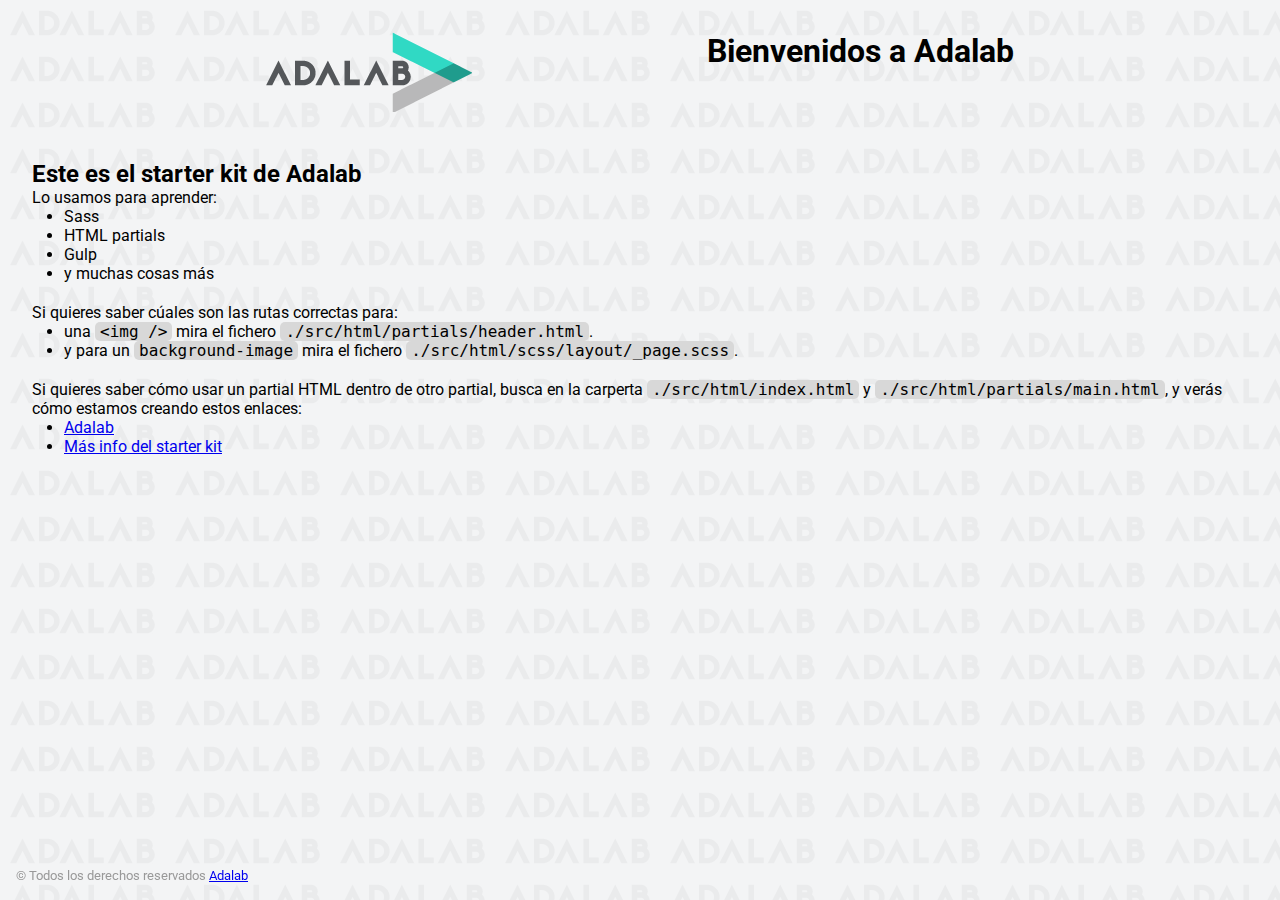
==== docs/index.html @ 2b2c882f "installed startet kit adalab" ====
<!DOCTYPE html>
<html lang="es">
  <head>
    <meta charset="UTF-8" />
    <meta name="viewport" content="width=device-width, initial-scale=1" />
    <title>Adalab Web Starter Kit</title>
    <link href="https://fonts.googleapis.com/css?family=Roboto&display=swap" rel="stylesheet" />
    <link rel="stylesheet" href="./assets/css/main.css" />
    <link rel="icon" href="./assets/images/favicon.png" />
  </head>

  <body>
    <div class="page">
      <header class="page__header">
        <img src="./assets/images/logo-adalab.png" alt="Adalab">
        <h1>Bienvenidos a Adalab</h1>
      </header>

      <main class="page__main">
        <h2>Este es el starter kit de Adalab</h2>
        <p>Lo usamos para aprender:</p>
        <ul class="main__list">
          <li>Sass</li>
          <li>HTML partials</li>
          <li>Gulp</li>
          <li>y muchas cosas más</li>
        </ul>
        <p>Si quieres saber cúales son las rutas correctas para:</p>
        <ul class="main__list">
          <li>
            una <code class="code">&lt;img /&gt;</code> mira el fichero
            <code class="code">./src/html/partials/header.html</code>.
          </li>
          <li>
            y para un <code class="code">background-image</code> mira el fichero
            <code class="code">./src/html/scss/layout/_page.scss</code>.
          </li>
        </ul>
        <p>
          Si quieres saber cómo usar un partial HTML dentro de otro partial, busca en la carperta
          <code class="code">./src/html/index.html</code> y
          <code class="code">./src/html/partials/main.html</code>, y verás cómo estamos creando estos
          enlaces:
        </p>
        <ul class="main__list">
          <li>
            <a class="link__adalab" href="https://adalab.es">Adalab</a>

          </li>
          <li>
            <a class="" href="./more-info.html">Más info del starter kit</a>

          </li>
        </ul>
      </main>

      <footer class="page__footer">
        <small>
          &copy; Todos los derechos reservados
          <a class="link__adalab" href="https://adalab.es">Adalab</a>

        </small>
      </footer>

    </div>
    <script src="./assets/js/main.js"></script>
  </body>
</html>
---- docs/assets/css/main.css ----
*{box-sizing:border-box;margin:0;padding:0}.code{font-size:16px;background:#d8d8d8;padding:0 5px;border-radius:5px}.link__adalab:hover{background-color:#099d8d;color:#fff}.link__github:hover{background-color:#CCC;color:#000}body{padding:2rem;height:100vh;background-image:url("../images/bg-adalab.png");background-color:#f3f4f5;font-family:"Roboto",sans-serif}.page__header{display:flex;justify-content:space-evenly;margin-bottom:3rem}.page__footer{position:fixed;left:0;bottom:0;width:100vw;padding:1rem;color:#999}.main__list{padding-left:2rem;padding-bottom:20px}
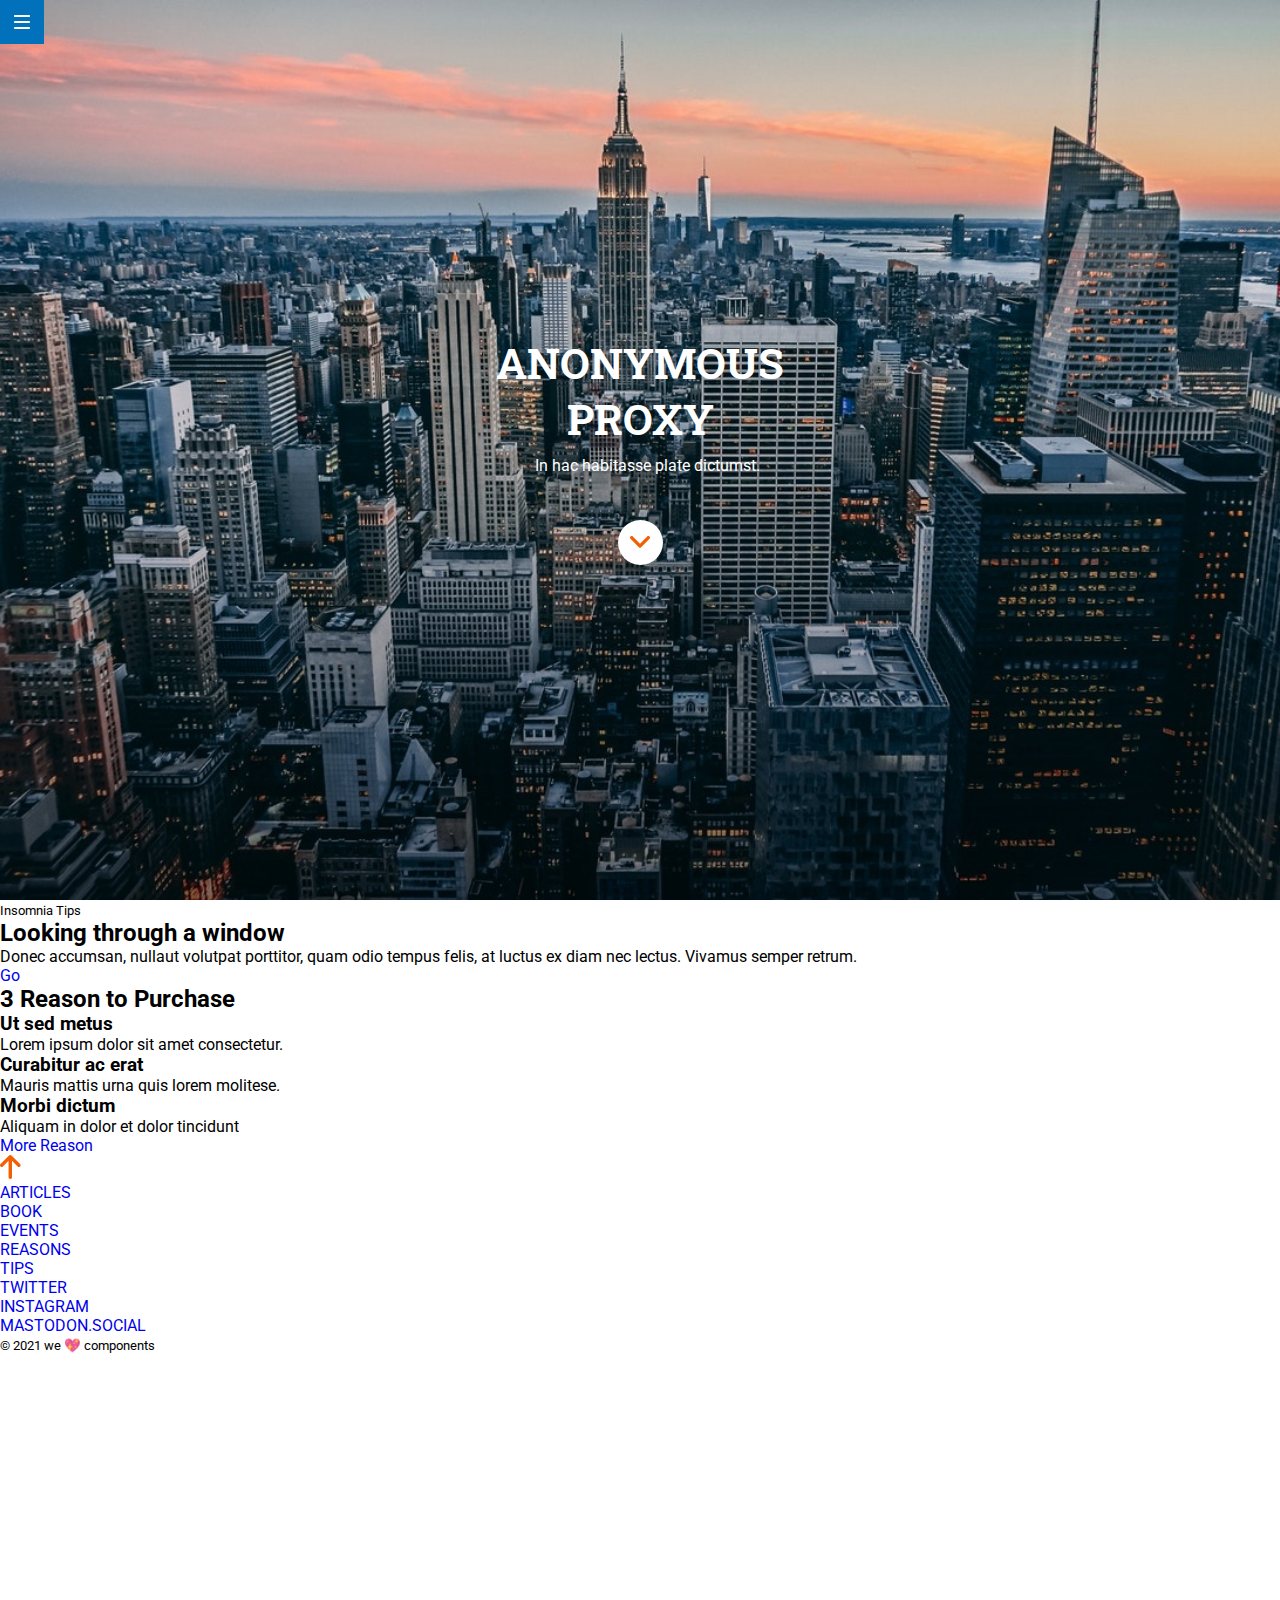
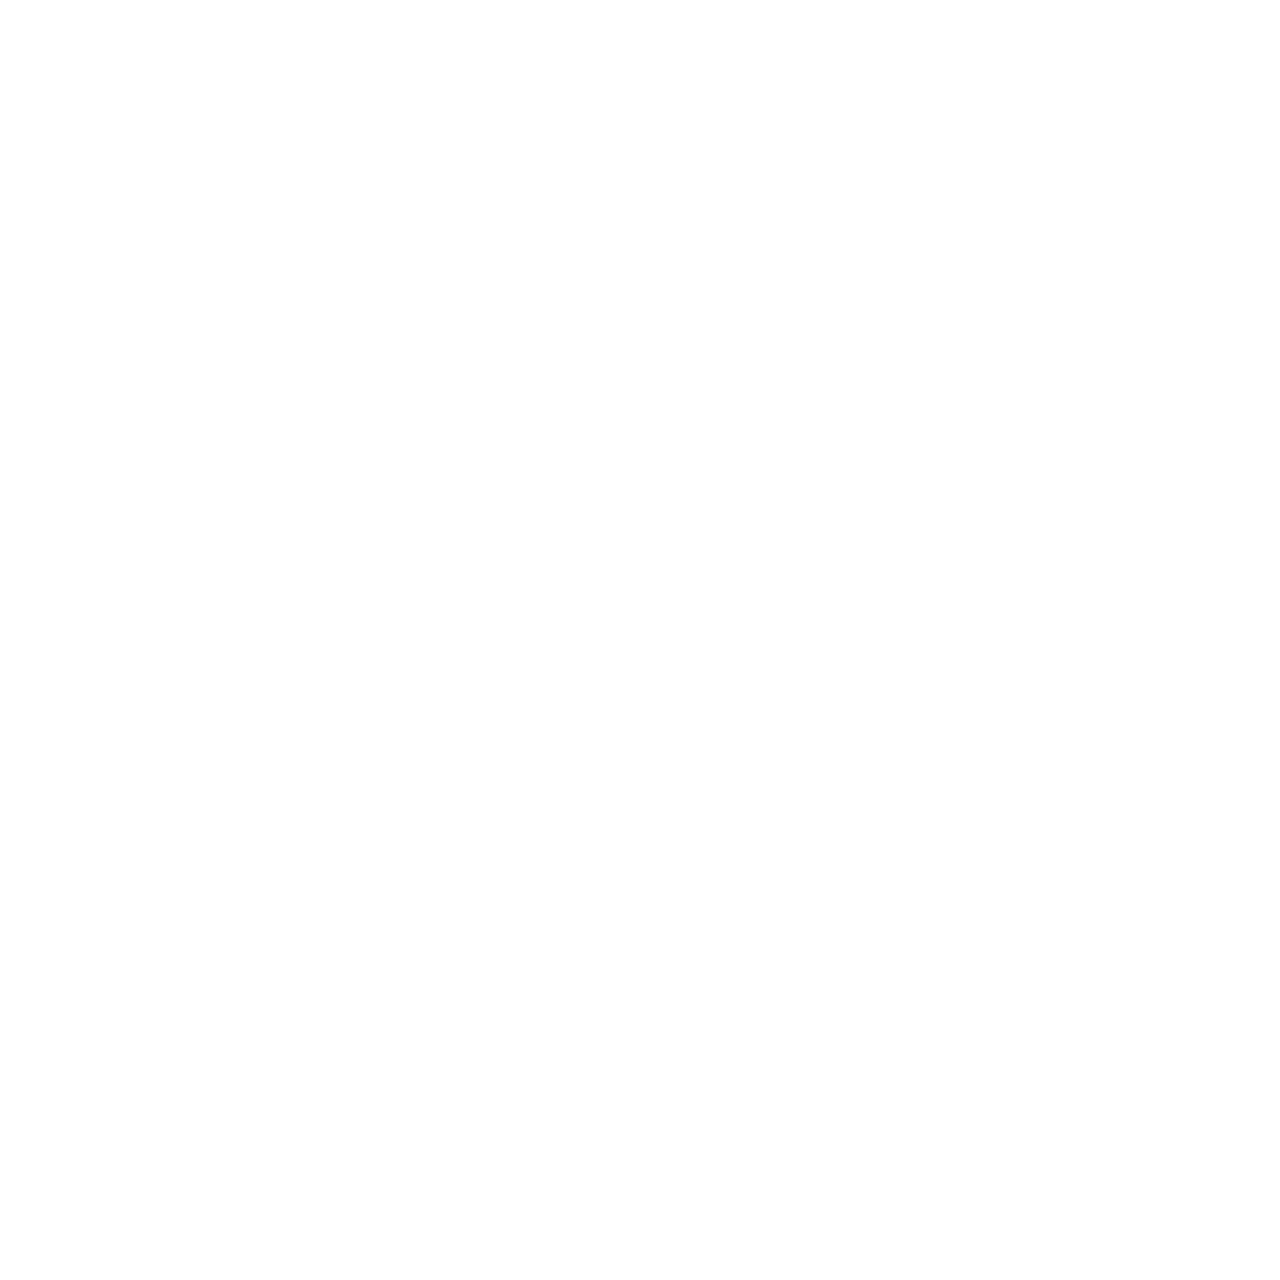
==== commit 186e054b: "generate docs" ====
--- a/docs/index.html
+++ b/docs/index.html
@@ -3,66 +3,102 @@
   <head>
     <meta charset="UTF-8" />
     <meta name="viewport" content="width=device-width, initial-scale=1" />
-    <title>Adalab Web Starter Kit</title>
-    <link href="https://fonts.googleapis.com/css?family=Roboto&display=swap" rel="stylesheet" />
+    <title>Modulo 1 evaluacion final Lucia Enriquez</title>
+    <link
+      href="https://fonts.googleapis.com/css2?family=Roboto&family=Roboto+Slab&display=swap"
+      rel="stylesheet"
+    />
     <link rel="stylesheet" href="./assets/css/main.css" />
     <link rel="icon" href="./assets/images/favicon.png" />
   </head>
 
   <body>
-    <div class="page">
-      <header class="page__header">
-        <img src="./assets/images/logo-adalab.png" alt="Adalab">
-        <h1>Bienvenidos a Adalab</h1>
-      </header>
+    <header class="page__header">
+      <a class="menu" href="">
+        <img src="./assets/images/ico-menu.svg" alt="icon menu" />
+      </a>
+      <h1 class="anonimous">Anonymous Proxy</h1>
+      <p class="habittasse">In hac habitasse plate dictumst.</p>
+      <a class="button_footer" href="#">
+        <img src="./assets/images/ico-scroll-down.svg" alt="button header" />
+      </a>
+    </header>
 
-      <main class="page__main">
-        <h2>Este es el starter kit de Adalab</h2>
-        <p>Lo usamos para aprender:</p>
-        <ul class="main__list">
-          <li>Sass</li>
-          <li>HTML partials</li>
-          <li>Gulp</li>
-          <li>y muchas cosas más</li>
-        </ul>
-        <p>Si quieres saber cúales son las rutas correctas para:</p>
-        <ul class="main__list">
+    <main class="page__main">
+      <section>
+        <article>
+          <small class="text_sup">Insomnia Tips</small>
+          <h2>Looking through a window</h2>
+          <p>
+            Donec accumsan, nullaut volutpat porttitor, quam odio tempus felis, at
+            luctus ex diam nec lectus. Vivamus semper retrum.
+          </p>
+          <a href="#" title="open content">Go</a>
+        </article>
+      </section>
+
+      <section>
+        <h2>3 Reason to Purchase</h2>
+        <article>
+          <h3>Ut sed metus</h3>
+          <p>Lorem ipsum dolor sit amet consectetur.</p>
+        </article>
+        <article>
+          <h3>Curabitur ac erat</h3>
+          <p>Mauris mattis urna quis lorem molitese.</p>
+        </article>
+        <article>
+          <h3>Morbi dictum</h3>
+          <p>Aliquam in dolor et dolor tincidunt</p>
+        </article>
+
+        <a href="#" title="more reason">More Reason</a>
+      </section>
+    </main>
+
+    <footer>
+      <a href="#"><img src="./assets/images/ico-arrow.svg" alt="icon menu" /></a>
+
+      <nav class="links_web">
+        <ul>
           <li>
-            una <code class="code">&lt;img /&gt;</code> mira el fichero
-            <code class="code">./src/html/partials/header.html</code>.
+            <a href="#" title="link articles">ARTICLES</a>
           </li>
           <li>
-            y para un <code class="code">background-image</code> mira el fichero
-            <code class="code">./src/html/scss/layout/_page.scss</code>.
+            <a href="#" title="link book">BOOK</a>
+          </li>
+          <li>
+            <a href="#" title="link events">EVENTS</a>
+          </li>
+          <li>
+            <a href="#" title="link reason">REASONS</a>
+          </li>
+          <li>
+            <a href="#" title="link tips">TIPS</a>
           </li>
         </ul>
-        <p>
-          Si quieres saber cómo usar un partial HTML dentro de otro partial, busca en la carperta
-          <code class="code">./src/html/index.html</code> y
-          <code class="code">./src/html/partials/main.html</code>, y verás cómo estamos creando estos
-          enlaces:
-        </p>
-        <ul class="main__list">
+      </nav>
+      <nav class="links_social_media">
+        <ul>
           <li>
-            <a class="link__adalab" href="https://adalab.es">Adalab</a>
-
+            <a href="https://twitter.com/Adalab_Digital" target="_blank">TWITTER</a>
           </li>
           <li>
-            <a class="" href="./more-info.html">Más info del starter kit</a>
-
+            <a href="https://www.instagram.com/adalab_digital/" target="_blank"
+              >INSTAGRAM</a
+            >
+          </li>
+          <li>
+            <a href="https://mastodon.social/@mastodon_es" target="_blank"
+              >MASTODON.SOCIAL</a
+            >
           </li>
         </ul>
-      </main>
+      </nav>
 
-      <footer class="page__footer">
-        <small>
-          &copy; Todos los derechos reservados
-          <a class="link__adalab" href="https://adalab.es">Adalab</a>
+      <small>&copy 2021 </small>
+      <small>we 💖 components</small>
+    </footer>
 
-        </small>
-      </footer>
-
-    </div>
-    <script src="./assets/js/main.js"></script>
   </body>
 </html>
--- a/docs/assets/css/main.css
+++ b/docs/assets/css/main.css
@@ -1 +1 @@
-*{box-sizing:border-box;margin:0;padding:0}.code{font-size:16px;background:#d8d8d8;padding:0 5px;border-radius:5px}.link__adalab:hover{background-color:#099d8d;color:#fff}.link__github:hover{background-color:#CCC;color:#000}body{padding:2rem;height:100vh;background-image:url("../images/bg-adalab.png");background-color:#f3f4f5;font-family:"Roboto",sans-serif}.page__header{display:flex;justify-content:space-evenly;margin-bottom:3rem}.page__footer{position:fixed;left:0;bottom:0;width:100vw;padding:1rem;color:#999}.main__list{padding-left:2rem;padding-bottom:20px}
+*{margin:0;padding:0;list-style:none;text-decoration:none;border:none;outline:none;box-sizing:border-box}.code{font-size:16px;background:#d8d8d8;padding:0 5px;border-radius:5px}body{background-color:#fff;font-family:"Roboto",sans-serif;height:320vh}.page__header{background:url(../images/cover.jpg);background-size:cover;background-repeat:no-repeat;background-position-x:center;height:100vh;display:flex;position:relative;flex-direction:column;justify-content:center;align-items:center;width:100%;left:0;top:0;color:white}.menu{width:44px;height:44px;display:flex;position:fixed;left:0;top:0;background-color:#0271bc;align-items:center;justify-content:center}.anonimous{font-size:42px;text-align:center;max-width:300px;text-transform:uppercase;font-family:"Roboto Slab",serif;line-height:1.31em}.habittasse{font-size:16px;margin:10px 0 45px 15px}.button_footer{width:45px;height:45px;background:white;border-radius:50%;display:flex;justify-content:center;align-items:center}.page__footer{position:fixed;left:0;bottom:0;width:100vw;padding:1rem}
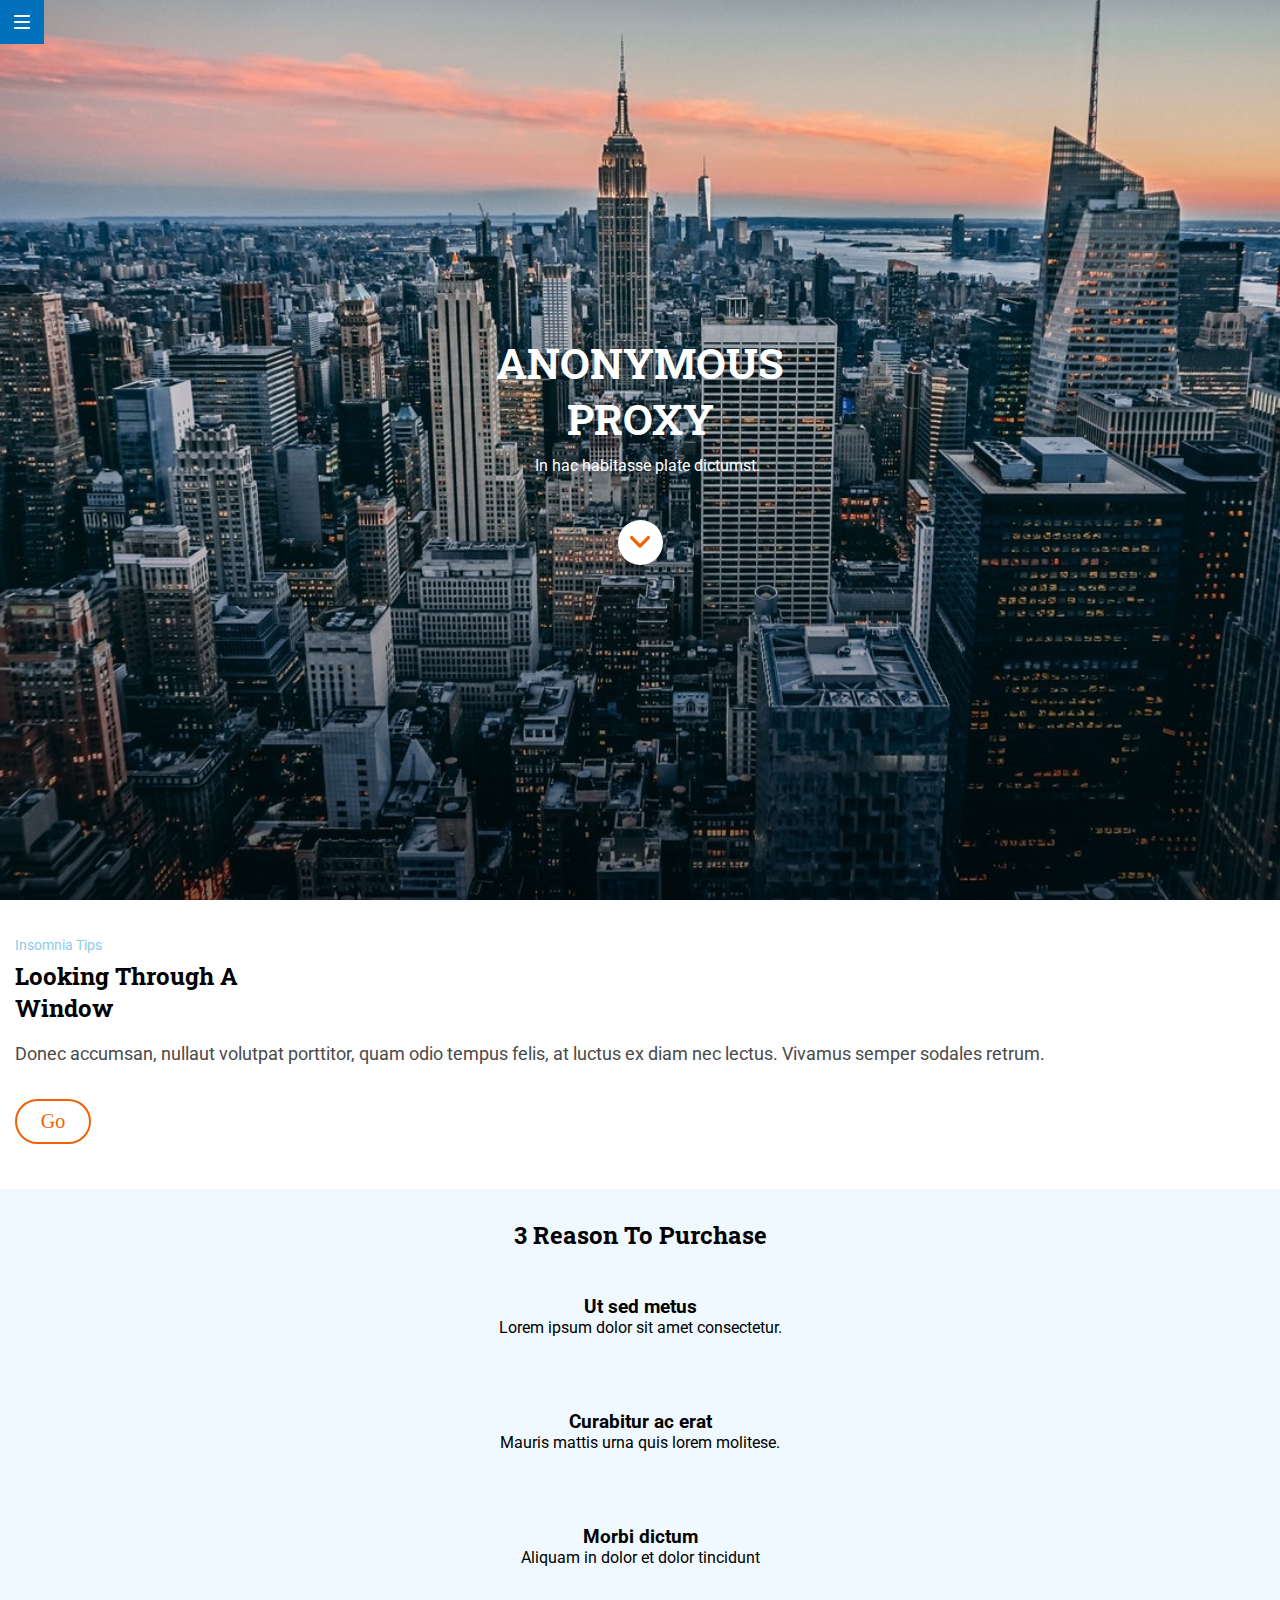
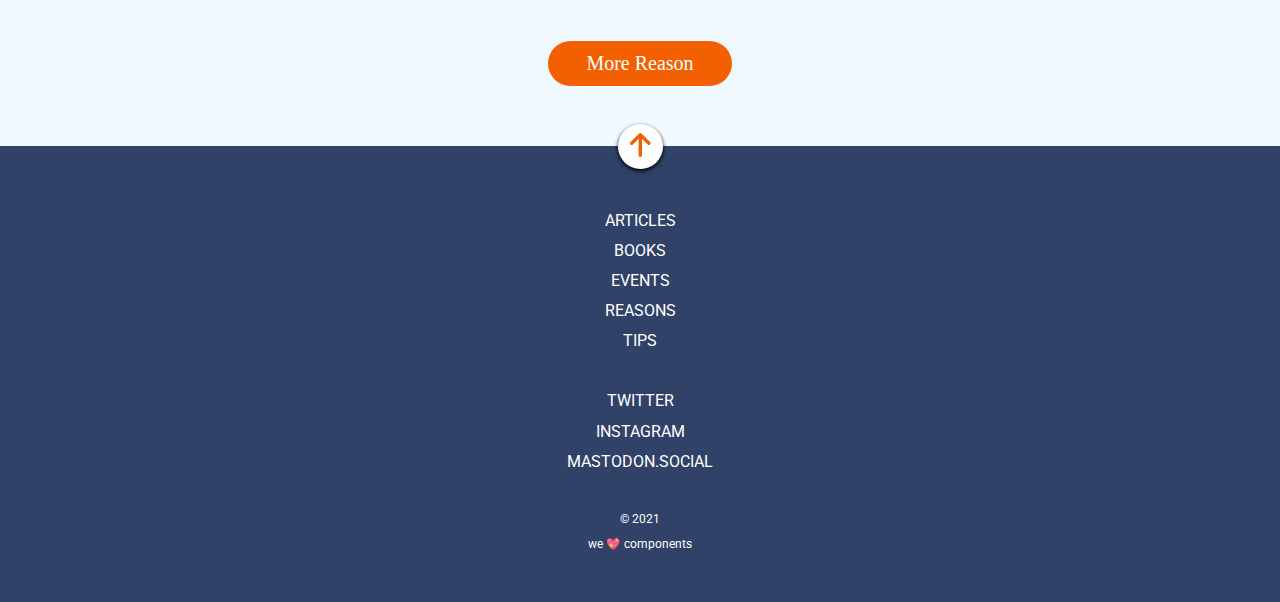
==== commit 6489304e: "appearance footer" ====
--- a/docs/index.html
+++ b/docs/index.html
@@ -14,7 +14,7 @@
 
   <body>
     <header class="page__header">
-      <a class="menu" href="">
+      <a class="menu" href="https://adalab.es/" target="_blank" title="menu">
         <img src="./assets/images/ico-menu.svg" alt="icon menu" />
       </a>
       <h1 class="anonimous">Anonymous Proxy</h1>
@@ -25,79 +25,79 @@
     </header>
 
     <main class="page__main">
-      <section>
+      <section class="section_1">
         <article>
           <small class="text_sup">Insomnia Tips</small>
-          <h2>Looking through a window</h2>
-          <p>
+          <h2 class="title_article1">Looking through a window</h2>
+          <p class="p_article1">
             Donec accumsan, nullaut volutpat porttitor, quam odio tempus felis, at
-            luctus ex diam nec lectus. Vivamus semper retrum.
+            luctus ex diam nec lectus. Vivamus semper sodales retrum.
           </p>
-          <a href="#" title="open content">Go</a>
+          <a class="open_content" href="#" title="open_content">Go</a>
         </article>
       </section>
 
-      <section>
-        <h2>3 Reason to Purchase</h2>
-        <article>
-          <h3>Ut sed metus</h3>
-          <p>Lorem ipsum dolor sit amet consectetur.</p>
-        </article>
-        <article>
-          <h3>Curabitur ac erat</h3>
-          <p>Mauris mattis urna quis lorem molitese.</p>
-        </article>
-        <article>
-          <h3>Morbi dictum</h3>
-          <p>Aliquam in dolor et dolor tincidunt</p>
-        </article>
-
-        <a href="#" title="more reason">More Reason</a>
+      <section class="section_2">
+        <h2 class="title_section2">3 Reason to Purchase</h2>
+        <div class="article-list">
+          <article>
+            <h3>Ut sed metus</h3>
+            <p>Lorem ipsum dolor sit amet consectetur.</p>
+          </article>
+          <article>
+            <h3>Curabitur ac erat</h3>
+            <p>Mauris mattis urna quis lorem molitese.</p>
+          </article>
+          <article>
+            <h3>Morbi dictum</h3>
+            <p>Aliquam in dolor et dolor tincidunt</p>
+          </article>
+        </div>
+        <div class="botton-reason">
+          <a href="#" title="more reason">More Reason</a>
+        </div>
       </section>
     </main>
 
-    <footer>
-      <a href="#"><img src="./assets/images/ico-arrow.svg" alt="icon menu" /></a>
+    <footer class="page__footer">
+      <div class="footer-botton">
+        <a href="#"><img src="./assets/images/ico-arrow.svg" alt="icon menu" /></a>
+      </div>
+      <div class="footer-links">
+        <nav class="links_web">
+          <ul>
+            <li><a href="http://adalab.es/" title="link articles">Articles</a></li>
+            <li><a href="http://adalab.es/" title="link book">Books</a></li>
+            <li><a href="http://adalab.es/" title="link events">Events</a></li>
+            <li><a href="http://adalab.es/" title="link reason">Reasons</a></li>
+            <li><a href="http://adalab.es/" title="link tips">Tips</a></li>
+          </ul>
+        </nav>
+        <nav class="links_social_media">
+          <ul>
+            <li>
+              <a href="https://twitter.com/Adalab_Digital" target="_blank"
+                >TWITTER</a
+              >
+            </li>
+            <li>
+              <a href="https://www.instagram.com/adalab_digital/" target="_blank"
+                >INSTAGRAM</a
+              >
+            </li>
 
-      <nav class="links_web">
-        <ul>
-          <li>
-            <a href="#" title="link articles">ARTICLES</a>
-          </li>
-          <li>
-            <a href="#" title="link book">BOOK</a>
-          </li>
-          <li>
-            <a href="#" title="link events">EVENTS</a>
-          </li>
-          <li>
-            <a href="#" title="link reason">REASONS</a>
-          </li>
-          <li>
-            <a href="#" title="link tips">TIPS</a>
-          </li>
-        </ul>
-      </nav>
-      <nav class="links_social_media">
-        <ul>
-          <li>
-            <a href="https://twitter.com/Adalab_Digital" target="_blank">TWITTER</a>
-          </li>
-          <li>
-            <a href="https://www.instagram.com/adalab_digital/" target="_blank"
-              >INSTAGRAM</a
-            >
-          </li>
-          <li>
-            <a href="https://mastodon.social/@mastodon_es" target="_blank"
-              >MASTODON.SOCIAL</a
-            >
-          </li>
-        </ul>
-      </nav>
-
-      <small>&copy 2021 </small>
-      <small>we 💖 components</small>
+            <li>
+              <a href="https://mastodon.social/@mastodon_es" target="_blank"
+                >MASTODON.SOCIAL</a
+              >
+            </li>
+          </ul>
+        </nav>
+      </div>
+      <div class="I-love-Adalab">
+        <small>&copy 2021 </small>
+        <small>we 💖 components</small>
+      </div>
     </footer>
 
   </body>
--- a/docs/assets/css/main.css
+++ b/docs/assets/css/main.css
@@ -1 +1 @@
-*{margin:0;padding:0;list-style:none;text-decoration:none;border:none;outline:none;box-sizing:border-box}.code{font-size:16px;background:#d8d8d8;padding:0 5px;border-radius:5px}body{background-color:#fff;font-family:"Roboto",sans-serif;height:320vh}.page__header{background:url(../images/cover.jpg);background-size:cover;background-repeat:no-repeat;background-position-x:center;height:100vh;display:flex;position:relative;flex-direction:column;justify-content:center;align-items:center;width:100%;left:0;top:0;color:white}.menu{width:44px;height:44px;display:flex;position:fixed;left:0;top:0;background-color:#0271bc;align-items:center;justify-content:center}.anonimous{font-size:42px;text-align:center;max-width:300px;text-transform:uppercase;font-family:"Roboto Slab",serif;line-height:1.31em}.habittasse{font-size:16px;margin:10px 0 45px 15px}.button_footer{width:45px;height:45px;background:white;border-radius:50%;display:flex;justify-content:center;align-items:center}.page__footer{position:fixed;left:0;bottom:0;width:100vw;padding:1rem}
+*{margin:0;padding:0;list-style:none;text-decoration:none;border:none;outline:none;box-sizing:border-box}.code{font-size:16px;background:#d8d8d8;padding:0 5px;border-radius:5px}body{background-color:#fff;font-family:"Roboto",sans-serif}.section_1{padding-top:30px;padding-left:15px;padding-right:15px}.text_sup{font-family:"Roboto",sans-serif;font-size:14px;color:#8ccbea;line-height:30px}.title_article1{font-family:"Roboto Slab",serif;text-transform:capitalize;max-width:250px;color:black;margin-bottom:15px}.p_article1{font-family:"Roboto",sans-serif;font-size:18px;color:#4a4a4a;padding-bottom:30px;line-height:1.67}.open_content{display:flex;width:76px;height:45px;justify-content:center;align-items:center;font-family:"Roboto Medium",serif;font-size:20px;color:#f26002;border:solid 2px #f26002;border-radius:22.5px;margin-bottom:45px}.section_2{background:#eff9ff;padding-top:30px;padding-left:15px;padding-right:15px;padding-bottom:60px}.title_section2{font-size:24px;font-family:"Roboto Slab",serif;text-transform:bold;text-transform:capitalize;text-align:center}.article-list{display:grid;grid-template-rows:115px 115px 115px;text-align:center;padding:45px 55px 0px 55px}.botton-reason{text-align:center;font-size:20px;background-color:#f26002;width:184px;height:45px;margin:auto;padding-top:10px;border-radius:22.5px}.botton-reason a{color:#ffffff;font-family:"Roboto Medium",serif}.page__header{background:url(../images/cover.jpg);background-size:cover;background-repeat:no-repeat;background-position-x:center;height:100vh;display:flex;position:relative;flex-direction:column;justify-content:center;align-items:center;width:100%;left:0;top:0;color:white}.menu{width:44px;height:44px;display:flex;position:fixed;left:0;top:0;background-color:#0271bc;align-items:center;justify-content:center}.anonimous{font-size:42px;text-align:center;max-width:300px;text-transform:uppercase;font-family:"Roboto Slab",serif;line-height:1.31em}.habittasse{font-size:16px;margin:10px 0 45px 15px}.button_footer{width:45px;height:45px;background:white;border-radius:50%;display:flex;justify-content:center;align-items:center}.page__footer{background-color:#304268}.footer-botton{width:45px;height:45px;background-color:white;box-shadow:0 2px 4px 0;display:flex;justify-content:center;align-items:center;transform:translateY(-22px);border-radius:50%;margin:auto}.footer-links{font-family:"Roboto",sans-serif;font-size:16px;line-height:1.88;text-transform:uppercase;padding-top:15px}.footer-links a{color:white}.links_web{display:flex;position:relative;justify-content:center;align-items:center;text-align:center;padding-bottom:30px}.links_social_media{display:flex;position:relative;justify-content:center;align-items:center;text-align:center;padding-bottom:30px}.I-love-Adalab{padding-bottom:45px;color:white;font-size:14px;font-family:"Roboto",sans-serif;display:flex;flex-direction:column;justify-content:center;align-items:center;line-height:2.14}
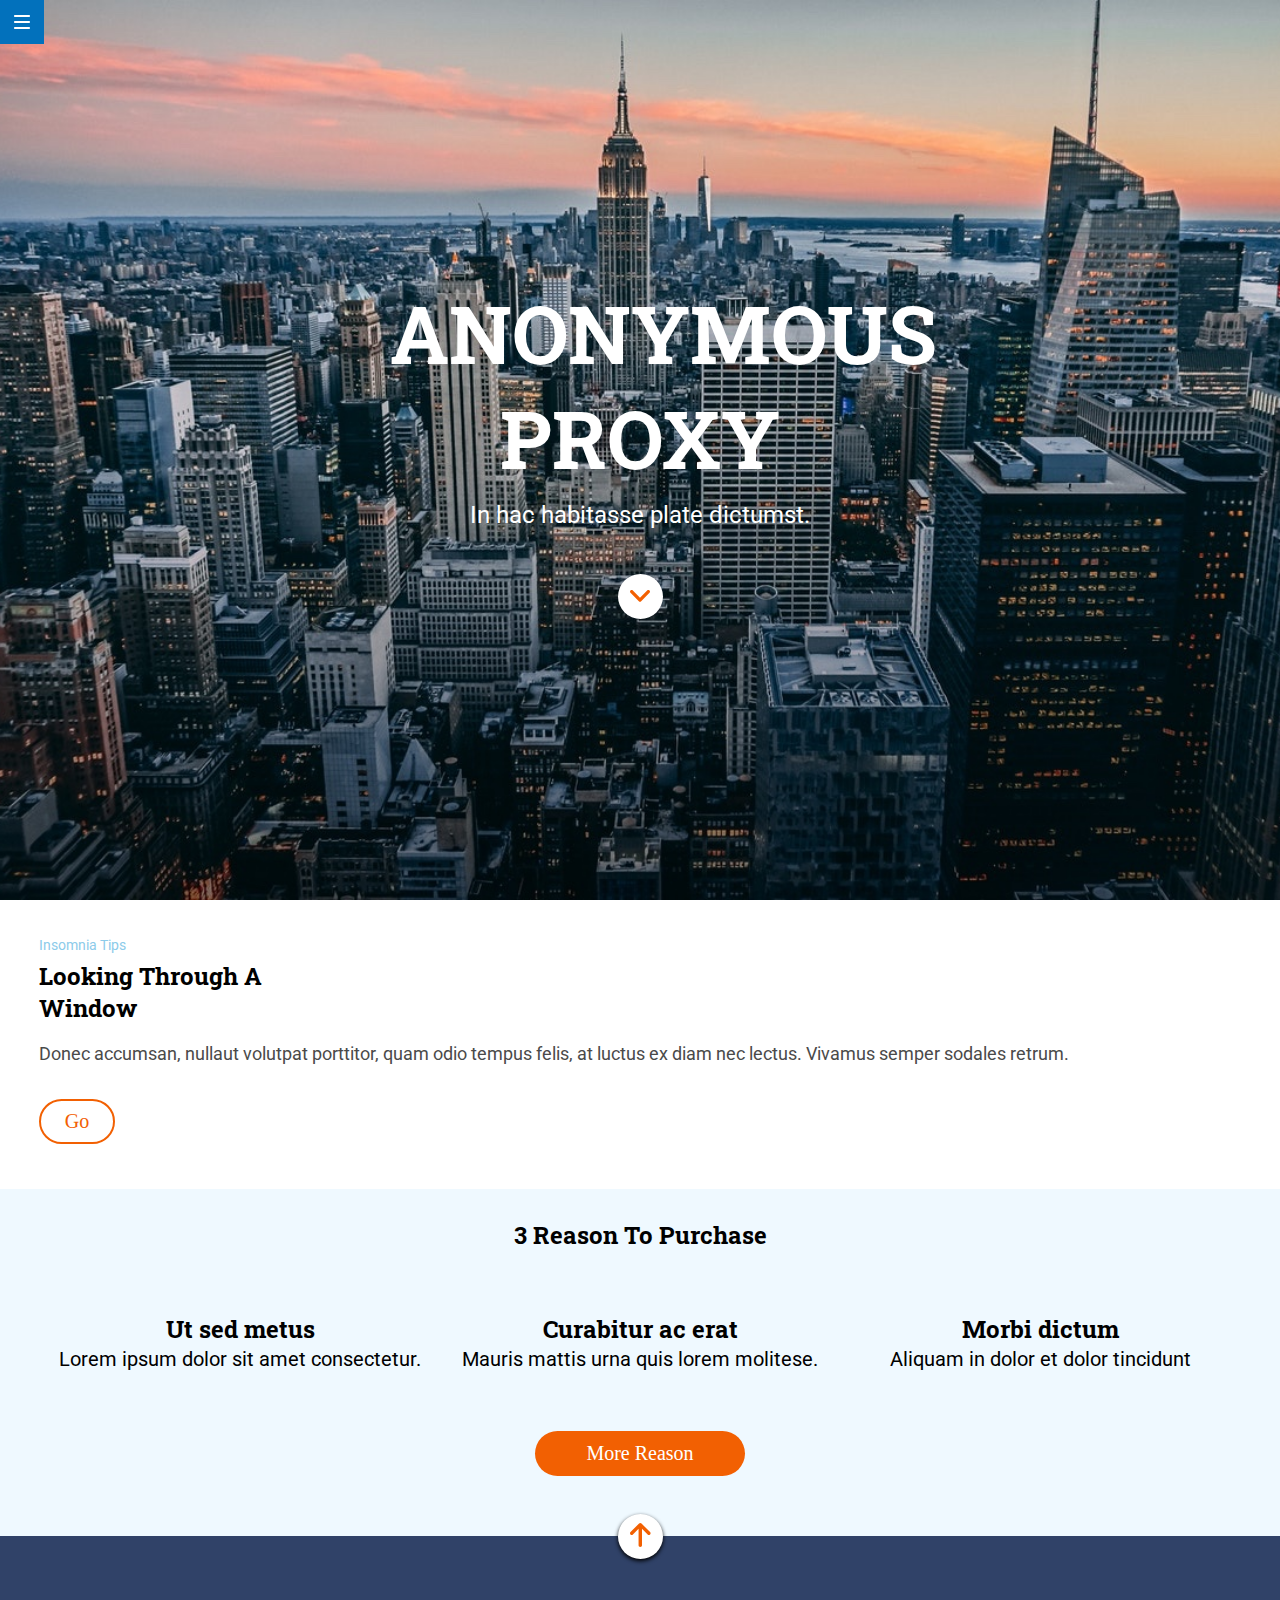
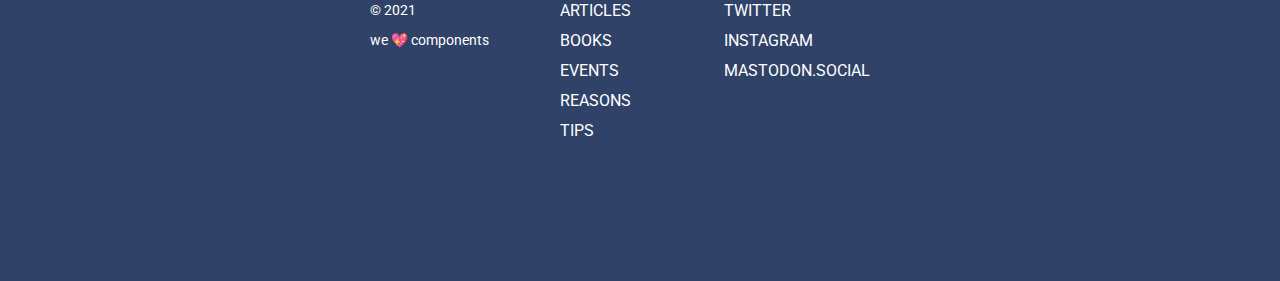
==== commit c017be25: "add header media desktop" ====
--- a/docs/index.html
+++ b/docs/index.html
@@ -17,9 +17,9 @@
       <a class="menu" href="https://adalab.es/" target="_blank" title="menu">
         <img src="./assets/images/ico-menu.svg" alt="icon menu" />
       </a>
-      <h1 class="anonimous">Anonymous Proxy</h1>
+      <h1 class="anonimous" id="index">Anonymous Proxy</h1>
       <p class="habittasse">In hac habitasse plate dictumst.</p>
-      <a class="button_footer" href="#">
+      <a class="button_footer" href="#reasons">
         <img src="./assets/images/ico-scroll-down.svg" alt="button header" />
       </a>
     </header>
@@ -37,20 +37,20 @@
         </article>
       </section>
 
-      <section class="section_2">
+      <section class="section_2" id="reasons">
         <h2 class="title_section2">3 Reason to Purchase</h2>
         <div class="article-list">
           <article>
-            <h3>Ut sed metus</h3>
-            <p>Lorem ipsum dolor sit amet consectetur.</p>
+            <h3 class="t_font">Ut sed metus</h3>
+            <p class="p_font">Lorem ipsum dolor sit amet consectetur.</p>
           </article>
           <article>
-            <h3>Curabitur ac erat</h3>
-            <p>Mauris mattis urna quis lorem molitese.</p>
+            <h3 class="t_font">Curabitur ac erat</h3>
+            <p class="p_font">Mauris mattis urna quis lorem molitese.</p>
           </article>
           <article>
-            <h3>Morbi dictum</h3>
-            <p>Aliquam in dolor et dolor tincidunt</p>
+            <h3 class="t_font">Morbi dictum</h3>
+            <p class="p_font">Aliquam in dolor et dolor tincidunt</p>
           </article>
         </div>
         <div class="botton-reason">
@@ -61,7 +61,9 @@
 
     <footer class="page__footer">
       <div class="footer-botton">
-        <a href="#"><img src="./assets/images/ico-arrow.svg" alt="icon menu" /></a>
+        <a href="#index"
+          ><img src="./assets/images/ico-arrow.svg" alt="icon menu"
+        /></a>
       </div>
       <div class="footer-links">
         <nav class="links_web">
@@ -95,8 +97,8 @@
         </nav>
       </div>
       <div class="I-love-Adalab">
-        <small>&copy 2021 </small>
-        <small>we 💖 components</small>
+        <p>&copy 2021</p>
+        <p>we 💖 components</p>
       </div>
     </footer>
 
--- a/docs/assets/css/main.css
+++ b/docs/assets/css/main.css
@@ -1 +1 @@
-*{margin:0;padding:0;list-style:none;text-decoration:none;border:none;outline:none;box-sizing:border-box}.code{font-size:16px;background:#d8d8d8;padding:0 5px;border-radius:5px}body{background-color:#fff;font-family:"Roboto",sans-serif}.section_1{padding-top:30px;padding-left:15px;padding-right:15px}.text_sup{font-family:"Roboto",sans-serif;font-size:14px;color:#8ccbea;line-height:30px}.title_article1{font-family:"Roboto Slab",serif;text-transform:capitalize;max-width:250px;color:black;margin-bottom:15px}.p_article1{font-family:"Roboto",sans-serif;font-size:18px;color:#4a4a4a;padding-bottom:30px;line-height:1.67}.open_content{display:flex;width:76px;height:45px;justify-content:center;align-items:center;font-family:"Roboto Medium",serif;font-size:20px;color:#f26002;border:solid 2px #f26002;border-radius:22.5px;margin-bottom:45px}.section_2{background:#eff9ff;padding-top:30px;padding-left:15px;padding-right:15px;padding-bottom:60px}.title_section2{font-size:24px;font-family:"Roboto Slab",serif;text-transform:bold;text-transform:capitalize;text-align:center}.article-list{display:grid;grid-template-rows:115px 115px 115px;text-align:center;padding:45px 55px 0px 55px}.botton-reason{text-align:center;font-size:20px;background-color:#f26002;width:184px;height:45px;margin:auto;padding-top:10px;border-radius:22.5px}.botton-reason a{color:#ffffff;font-family:"Roboto Medium",serif}.page__header{background:url(../images/cover.jpg);background-size:cover;background-repeat:no-repeat;background-position-x:center;height:100vh;display:flex;position:relative;flex-direction:column;justify-content:center;align-items:center;width:100%;left:0;top:0;color:white}.menu{width:44px;height:44px;display:flex;position:fixed;left:0;top:0;background-color:#0271bc;align-items:center;justify-content:center}.anonimous{font-size:42px;text-align:center;max-width:300px;text-transform:uppercase;font-family:"Roboto Slab",serif;line-height:1.31em}.habittasse{font-size:16px;margin:10px 0 45px 15px}.button_footer{width:45px;height:45px;background:white;border-radius:50%;display:flex;justify-content:center;align-items:center}.page__footer{background-color:#304268}.footer-botton{width:45px;height:45px;background-color:white;box-shadow:0 2px 4px 0;display:flex;justify-content:center;align-items:center;transform:translateY(-22px);border-radius:50%;margin:auto}.footer-links{font-family:"Roboto",sans-serif;font-size:16px;line-height:1.88;text-transform:uppercase;padding-top:15px}.footer-links a{color:white}.links_web{display:flex;position:relative;justify-content:center;align-items:center;text-align:center;padding-bottom:30px}.links_social_media{display:flex;position:relative;justify-content:center;align-items:center;text-align:center;padding-bottom:30px}.I-love-Adalab{padding-bottom:45px;color:white;font-size:14px;font-family:"Roboto",sans-serif;display:flex;flex-direction:column;justify-content:center;align-items:center;line-height:2.14}
+*{margin:0;padding:0;list-style:none;text-decoration:none;border:none;outline:none;box-sizing:border-box}.code{font-size:16px;background:#d8d8d8;padding:0 5px;border-radius:5px}body{background-color:#fff;font-family:"Roboto",sans-serif}.section_1{padding-top:30px;padding-left:15px;padding-right:15px}@media all and (min-width: 720px){.section_1{padding-left:39px}}.text_sup{font-family:"Roboto",sans-serif;font-size:14px;color:#8ccbea;line-height:30px}.title_article1{font-family:"Roboto Slab",serif;text-transform:capitalize;max-width:250px;color:black;margin-bottom:15px}.p_article1{font-family:"Roboto",sans-serif;font-size:18px;color:#4a4a4a;padding-bottom:30px;line-height:1.67}.open_content{display:flex;width:76px;height:45px;justify-content:center;align-items:center;font-family:"Roboto Medium",serif;font-size:20px;color:#f26002;border:solid 2px #f26002;border-radius:22.5px;margin-bottom:45px}.section_2{background:#eff9ff;padding-top:30px;padding-left:15px;padding-right:15px;padding-bottom:60px}.title_section2{font-size:24px;font-family:"Roboto Slab",serif;text-transform:capitalize;text-align:center}.article-list{display:grid;grid-template-rows:115px 115px 115px;text-align:center;padding:45px 55px 0px 55px}@media all and (min-width: 720px){.article-list{display:grid;grid-template-columns:1fr 1fr 1fr;grid-template-rows:1fr;padding:60px 25px 0 25px}}.botton-reason{text-align:center;font-size:20px;background-color:#f26002;width:184px;height:45px;margin:auto;padding-top:10px;border-radius:22.5px}@media all and (min-width: 720px){.botton-reason{width:210px;margin-top:60px}}.botton-reason a{color:#ffffff;font-family:"Roboto Medium",serif}.p_font{font-size:18px;font-family:"Roboto",sans-serif}@media all and (min-width: 720px){.p_font{font-size:20px}}.t_font{font-size:18px;font-family:"Roboto Slab",serif}@media all and (min-width: 720px){.t_font{font-size:24px;line-height:1.5}}.page__header{background:url(../images/cover.jpg);background-size:cover;background-repeat:no-repeat;background-position-x:center;height:100vh;display:flex;position:relative;flex-direction:column;justify-content:center;align-items:center;width:100%;left:0;top:0;color:white}.menu{width:44px;height:44px;display:flex;position:fixed;left:0;top:0;background-color:#0271bc;align-items:center;justify-content:center}.anonimous{font-size:42px;text-align:center;max-width:300px;text-transform:uppercase;font-family:"Roboto Slab",serif;line-height:1.31em}@media (min-width: 720px){.anonimous{font-size:80px;max-width:500px}}.habittasse{font-size:16px;margin:10px 0 45px 0}@media (min-width: 720px){.habittasse{font-size:24px}}@media all and (min-width: 720px){font-size:24px}.button_footer{width:45px;height:45px;background:white;border-radius:50%;display:flex;justify-content:center;align-items:center}.page__footer{background-color:#304268}.footer-botton{width:45px;height:45px;background-color:white;box-shadow:0 2px 4px 0;display:flex;justify-content:center;align-items:center;transform:translateY(-22px);border-radius:50%;margin:auto}.footer-links{font-family:"Roboto",sans-serif;font-size:16px;line-height:1.88;text-transform:uppercase;padding-top:15px}@media (min-width: 720px){.footer-links{display:flex;justify-content:space-between;padding-left:279px;padding-right:40px}}@media (min-width: 1280px){.footer-links{padding-left:560px}}.footer-links a{color:white}.links_web{display:flex;position:relative;justify-content:center;align-items:center;text-align:center;padding-bottom:30px}@media (min-width: 720px){.links_web{text-align:left;align-items:flex-start}}@media (min-width: 1280px){.links_web{text-align:left;align-items:flex-start}}.links_social_media{display:flex;position:relative;justify-content:center;align-items:center;text-align:center;padding-bottom:30px}@media (min-width: 720px){.links_social_media{text-align:left;align-items:flex-start}}@media (min-width: 1280px){.links_social_media{padding-right:370px}}.I-love-Adalab{padding-bottom:45px;color:white;font-size:14px;font-family:"Roboto",sans-serif;display:flex;flex-direction:column;justify-content:center;align-items:center;line-height:2.14}@media (min-width: 720px){.I-love-Adalab{width:200px;align-items:flex-start;padding-left:39px;transform:translateY(-180px)}}@media (min-width: 1280px){.I-love-Adalab{padding-left:370px;width:600px}}
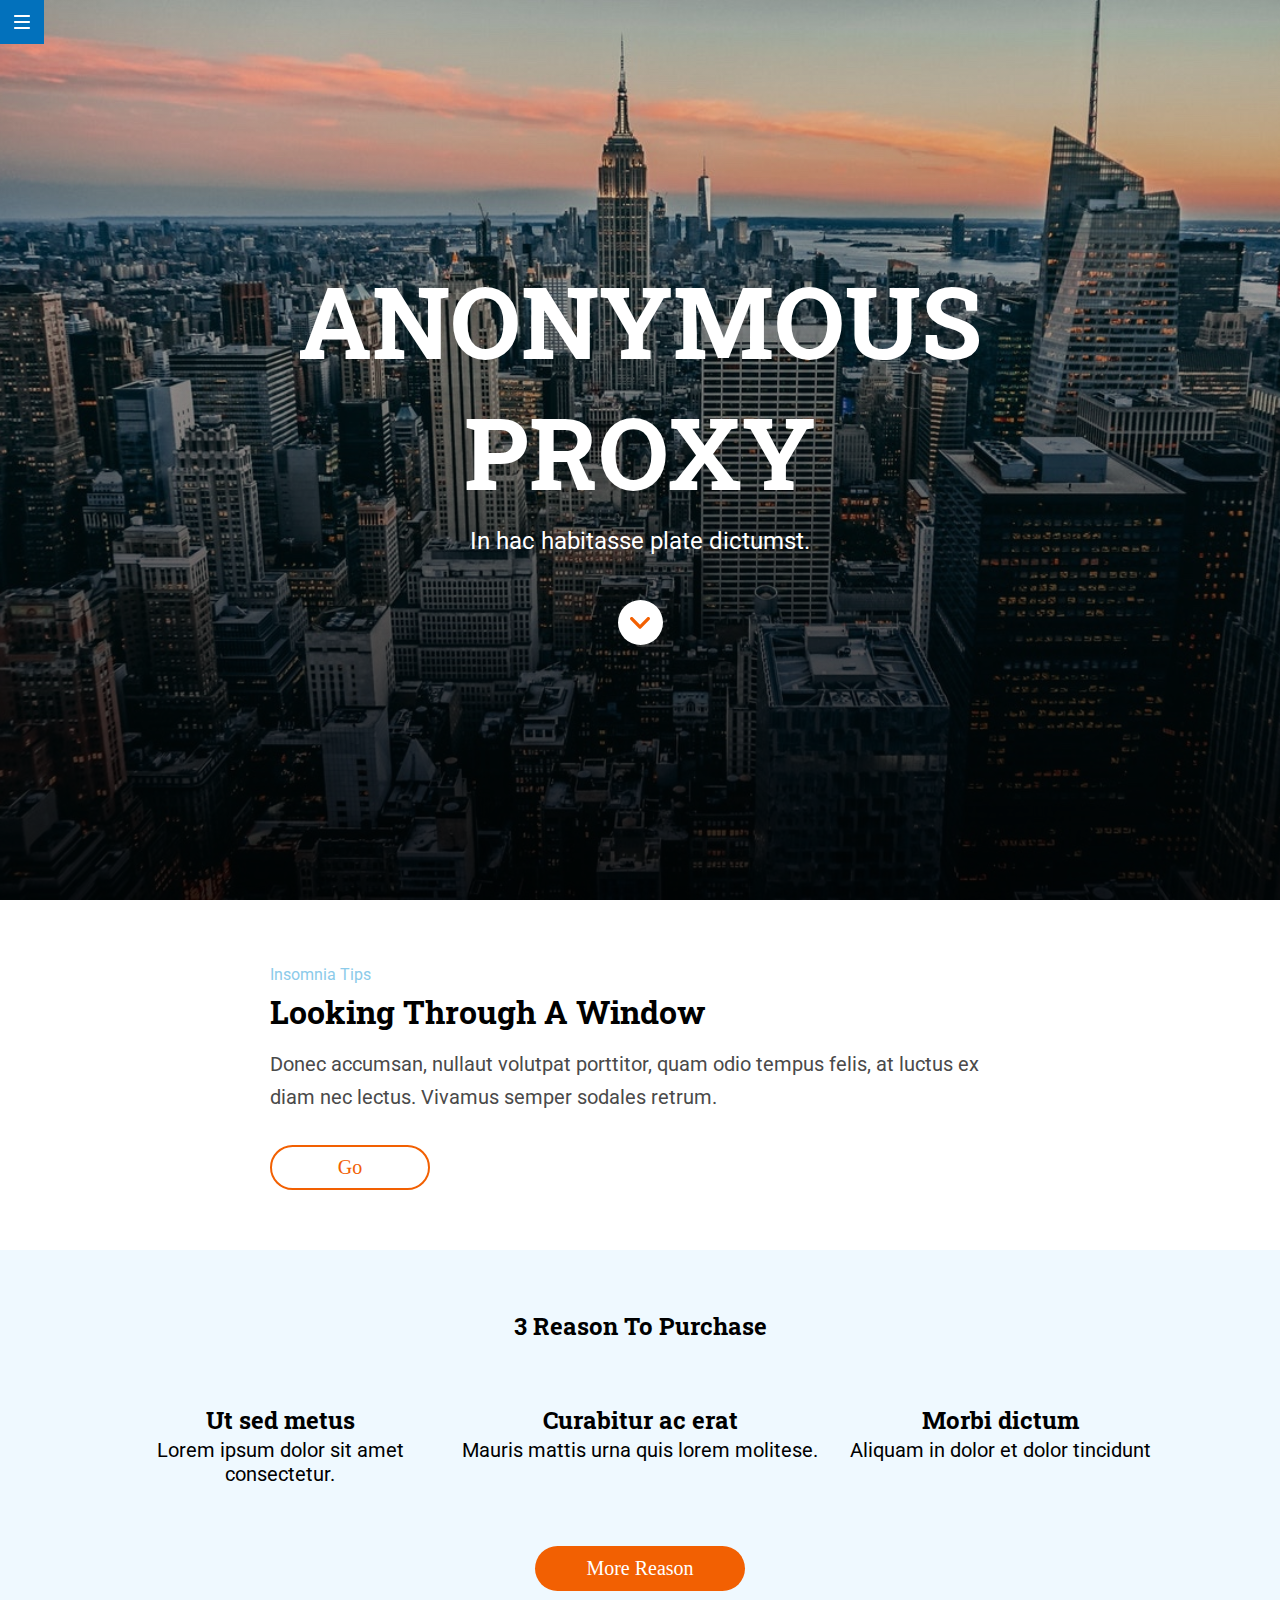
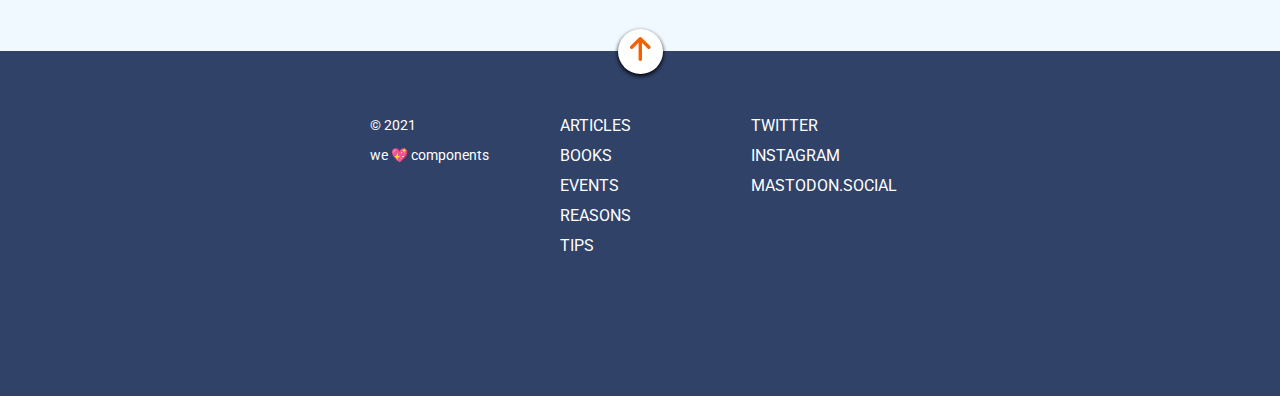
==== commit 2d20738e: "modify transition main" ====
--- a/docs/index.html
+++ b/docs/index.html
@@ -68,28 +68,55 @@
       <div class="footer-links">
         <nav class="links_web">
           <ul>
-            <li><a href="http://adalab.es/" title="link articles">Articles</a></li>
-            <li><a href="http://adalab.es/" title="link book">Books</a></li>
-            <li><a href="http://adalab.es/" title="link events">Events</a></li>
-            <li><a href="http://adalab.es/" title="link reason">Reasons</a></li>
-            <li><a href="http://adalab.es/" title="link tips">Tips</a></li>
+            <li>
+              <a href="http://adalab.es/" target="_blank" title="link articles"
+                >Articles</a
+              >
+            </li>
+            <li>
+              <a href="http://adalab.es/" target="_blank" title="link book"
+                >Books</a
+              >
+            </li>
+            <li>
+              <a href="http://adalab.es/" target="_blank" title="link events"
+                >Events</a
+              >
+            </li>
+            <li>
+              <a href="http://adalab.es/" target="_blank" title="link reason"
+                >Reasons</a
+              >
+            </li>
+            <li>
+              <a href="http://adalab.es/" target="_blank" title="link tips">Tips</a>
+            </li>
           </ul>
         </nav>
         <nav class="links_social_media">
           <ul>
             <li>
-              <a href="https://twitter.com/Adalab_Digital" target="_blank"
+              <a
+                href="https://twitter.com/Adalab_Digital"
+                target="_blank"
+                title="link twitter"
                 >TWITTER</a
               >
             </li>
             <li>
-              <a href="https://www.instagram.com/adalab_digital/" target="_blank"
+              <a
+                href="https://www.instagram.com/adalab_digital/"
+                target="_blank"
+                title="link instagram"
                 >INSTAGRAM</a
               >
             </li>
 
             <li>
-              <a href="https://mastodon.social/@mastodon_es" target="_blank"
+              <a
+                href="https://mastodon.social/@mastodon_es"
+                target="_blank"
+                title="link mastodon"
                 >MASTODON.SOCIAL</a
               >
             </li>
--- a/docs/assets/css/main.css
+++ b/docs/assets/css/main.css
@@ -1 +1 @@
-*{margin:0;padding:0;list-style:none;text-decoration:none;border:none;outline:none;box-sizing:border-box}.code{font-size:16px;background:#d8d8d8;padding:0 5px;border-radius:5px}body{background-color:#fff;font-family:"Roboto",sans-serif}.section_1{padding-top:30px;padding-left:15px;padding-right:15px}@media all and (min-width: 720px){.section_1{padding-left:39px}}.text_sup{font-family:"Roboto",sans-serif;font-size:14px;color:#8ccbea;line-height:30px}.title_article1{font-family:"Roboto Slab",serif;text-transform:capitalize;max-width:250px;color:black;margin-bottom:15px}.p_article1{font-family:"Roboto",sans-serif;font-size:18px;color:#4a4a4a;padding-bottom:30px;line-height:1.67}.open_content{display:flex;width:76px;height:45px;justify-content:center;align-items:center;font-family:"Roboto Medium",serif;font-size:20px;color:#f26002;border:solid 2px #f26002;border-radius:22.5px;margin-bottom:45px}.section_2{background:#eff9ff;padding-top:30px;padding-left:15px;padding-right:15px;padding-bottom:60px}.title_section2{font-size:24px;font-family:"Roboto Slab",serif;text-transform:capitalize;text-align:center}.article-list{display:grid;grid-template-rows:115px 115px 115px;text-align:center;padding:45px 55px 0px 55px}@media all and (min-width: 720px){.article-list{display:grid;grid-template-columns:1fr 1fr 1fr;grid-template-rows:1fr;padding:60px 25px 0 25px}}.botton-reason{text-align:center;font-size:20px;background-color:#f26002;width:184px;height:45px;margin:auto;padding-top:10px;border-radius:22.5px}@media all and (min-width: 720px){.botton-reason{width:210px;margin-top:60px}}.botton-reason a{color:#ffffff;font-family:"Roboto Medium",serif}.p_font{font-size:18px;font-family:"Roboto",sans-serif}@media all and (min-width: 720px){.p_font{font-size:20px}}.t_font{font-size:18px;font-family:"Roboto Slab",serif}@media all and (min-width: 720px){.t_font{font-size:24px;line-height:1.5}}.page__header{background:url(../images/cover.jpg);background-size:cover;background-repeat:no-repeat;background-position-x:center;height:100vh;display:flex;position:relative;flex-direction:column;justify-content:center;align-items:center;width:100%;left:0;top:0;color:white}.menu{width:44px;height:44px;display:flex;position:fixed;left:0;top:0;background-color:#0271bc;align-items:center;justify-content:center}.anonimous{font-size:42px;text-align:center;max-width:300px;text-transform:uppercase;font-family:"Roboto Slab",serif;line-height:1.31em}@media (min-width: 720px){.anonimous{font-size:80px;max-width:500px}}.habittasse{font-size:16px;margin:10px 0 45px 0}@media (min-width: 720px){.habittasse{font-size:24px}}@media all and (min-width: 720px){font-size:24px}.button_footer{width:45px;height:45px;background:white;border-radius:50%;display:flex;justify-content:center;align-items:center}.page__footer{background-color:#304268}.footer-botton{width:45px;height:45px;background-color:white;box-shadow:0 2px 4px 0;display:flex;justify-content:center;align-items:center;transform:translateY(-22px);border-radius:50%;margin:auto}.footer-links{font-family:"Roboto",sans-serif;font-size:16px;line-height:1.88;text-transform:uppercase;padding-top:15px}@media (min-width: 720px){.footer-links{display:flex;justify-content:space-between;padding-left:279px;padding-right:40px}}@media (min-width: 1280px){.footer-links{padding-left:560px}}.footer-links a{color:white}.links_web{display:flex;position:relative;justify-content:center;align-items:center;text-align:center;padding-bottom:30px}@media (min-width: 720px){.links_web{text-align:left;align-items:flex-start}}@media (min-width: 1280px){.links_web{text-align:left;align-items:flex-start}}.links_social_media{display:flex;position:relative;justify-content:center;align-items:center;text-align:center;padding-bottom:30px}@media (min-width: 720px){.links_social_media{text-align:left;align-items:flex-start}}@media (min-width: 1280px){.links_social_media{padding-right:370px}}.I-love-Adalab{padding-bottom:45px;color:white;font-size:14px;font-family:"Roboto",sans-serif;display:flex;flex-direction:column;justify-content:center;align-items:center;line-height:2.14}@media (min-width: 720px){.I-love-Adalab{width:200px;align-items:flex-start;padding-left:39px;transform:translateY(-180px)}}@media (min-width: 1280px){.I-love-Adalab{padding-left:370px;width:600px}}
+*{margin:0;padding:0;list-style:none;text-decoration:none;border:none;outline:none;box-sizing:border-box}.code{font-size:16px;background:#d8d8d8;padding:0 5px;border-radius:5px}body{background-color:#fff;font-family:"Roboto",sans-serif}.section_1{padding-top:30px;padding-left:15px;padding-right:15px}@media all and (min-width: 720px){.section_1{padding-left:39px;padding-right:39px}}@media (min-width: 1280px){.section_1{padding-top:60px;padding-right:270px;padding-left:270px}}.text_sup{font-family:"Roboto",sans-serif;font-size:14px;color:#8ccbea;line-height:30px}@media (min-width: 1280px){.text_sup{font-size:16px}}.title_article1{font-family:"Roboto Slab",serif;text-transform:capitalize;max-width:250px;color:black;margin-bottom:15px}@media (min-width: 768px){.title_article1{font-size:26px;max-width:550px}}@media (min-width: 1280px){.title_article1{font-size:32px}}.p_article1{font-family:"Roboto",sans-serif;font-size:18px;color:#4a4a4a;padding-bottom:30px;line-height:1.67}@media (min-width: 768px){.p_article1{font-size:20px}}.open_content{display:flex;width:76px;height:45px;justify-content:center;align-items:center;font-family:"Roboto Medium",serif;font-size:20px;color:#f26002;border:solid 2px #f26002;border-radius:22.5px;margin-bottom:45px;transition:color ease 0.8s}.open_content:hover{color:black}@media (min-width: 768px){.open_content{width:91px}}@media (min-width: 1280px){.open_content{margin-bottom:60px;width:160px}}.section_2{background:#eff9ff;padding-top:30px;padding-left:15px;padding-right:15px;padding-bottom:60px}@media (min-width: 1280px){.section_2{padding-top:60px}}.title_section2{font-size:24px;font-family:"Roboto Slab",serif;text-transform:capitalize;text-align:center}.article-list{display:grid;grid-template-rows:115px 115px 115px;text-align:center;padding:45px 55px 0px 55px}@media all and (min-width: 720px){.article-list{display:grid;grid-template-columns:1fr 1fr 1fr;grid-template-rows:1fr;padding:60px 25px 0 25px}}@media (min-width: 1280px){.article-list{padding-left:85px;padding-right:85px}}.botton-reason{text-align:center;font-size:20px;background-color:#f26002;width:184px;height:45px;margin:auto;padding-top:10px;border-radius:22.5px}@media all and (min-width: 720px){.botton-reason{width:210px;margin-top:60px}}.botton-reason a{color:#ffffff;font-family:"Roboto Medium",serif;transition:color ease 0.8s}.botton-reason a:hover{color:black;font-size:22px}.p_font{font-size:18px;font-family:"Roboto",sans-serif}@media all and (min-width: 720px){.p_font{font-size:20px}}.t_font{font-size:18px;font-family:"Roboto Slab",serif}@media all and (min-width: 720px){.t_font{font-size:24px;line-height:1.5}}.page__header{background-image:url(../images/cover.jpg),linear-gradient(to bottom, #f8f8ea, #4d4a4a);background-size:cover;background-blend-mode:multiply;background-repeat:no-repeat;background-position-x:center;height:100vh;display:flex;position:relative;flex-direction:column;justify-content:center;align-items:center;width:100%;left:0;top:0;color:white}.menu{width:44px;height:44px;display:flex;position:fixed;left:0;top:0;background-color:#0271bc;align-items:center;justify-content:center}.anonimous{font-size:42px;text-align:center;max-width:300px;text-transform:uppercase;font-family:"Roboto Slab",serif;line-height:1.31em}@media (min-width: 720px){.anonimous{font-size:80px;max-width:500px}}@media (min-width: 1280px){.anonimous{font-size:100px;max-width:700px}}.habittasse{font-size:16px;margin:10px 0 45px 0}@media (min-width: 720px){.habittasse{font-size:24px}}.button_footer{width:45px;height:45px;background:white;border-radius:50%;display:flex;justify-content:center;align-items:center}.page__footer{background-color:#304268}.footer-botton{width:45px;height:45px;background-color:white;box-shadow:0 2px 4px 0;display:flex;justify-content:center;align-items:center;transform:translateY(-22px);border-radius:50%;margin:auto}.footer-botton:hover{-webkit-animation-name:hover;animation-name:hover;-webkit-animation-duration:1s;animation-duration:1s;-webkit-animation-iteration-count:infinite;animation-iteration-count:infinite;-webkit-animation-timing-function:linear;animation-timing-function:linear}@-webkit-keyframes hover{from{transform:scale(2) rotate(-360deg)}to{transform:scale(1)}}@keyframes hover{from{transform:scale(2) rotate(-360deg)}to{transform:scale(1)}}.footer-links{font-family:"Roboto",sans-serif;font-size:16px;line-height:1.88;text-transform:uppercase;padding-top:15px}@media (min-width: 720px){.footer-links{display:flex;justify-content:space-between;padding-left:279px;padding-right:40px}}@media (min-width: 1280px){.footer-links{padding-left:560px}}.footer-links a{color:white}.links_web{display:flex;position:relative;justify-content:center;align-items:center;text-align:center;padding-bottom:30px}@media (min-width: 720px){.links_web{text-align:left;align-items:flex-start}}@media (min-width: 1280px){.links_web{text-align:left;align-items:flex-start}}.links_social_media{display:flex;position:relative;justify-content:center;align-items:center;text-align:center;padding-bottom:30px}@media (min-width: 720px){.links_social_media{text-align:left;align-items:flex-start;position:absolute;transform:translateX(191px)}}.I-love-Adalab{padding-bottom:45px;color:white;font-size:14px;font-family:"Roboto",sans-serif;display:flex;flex-direction:column;justify-content:center;align-items:center;line-height:2.14}@media (min-width: 720px){.I-love-Adalab{width:500px;align-items:flex-start;padding-left:39px;transform:translateY(-180px)}}@media (min-width: 1280px){.I-love-Adalab{padding-left:370px}}
